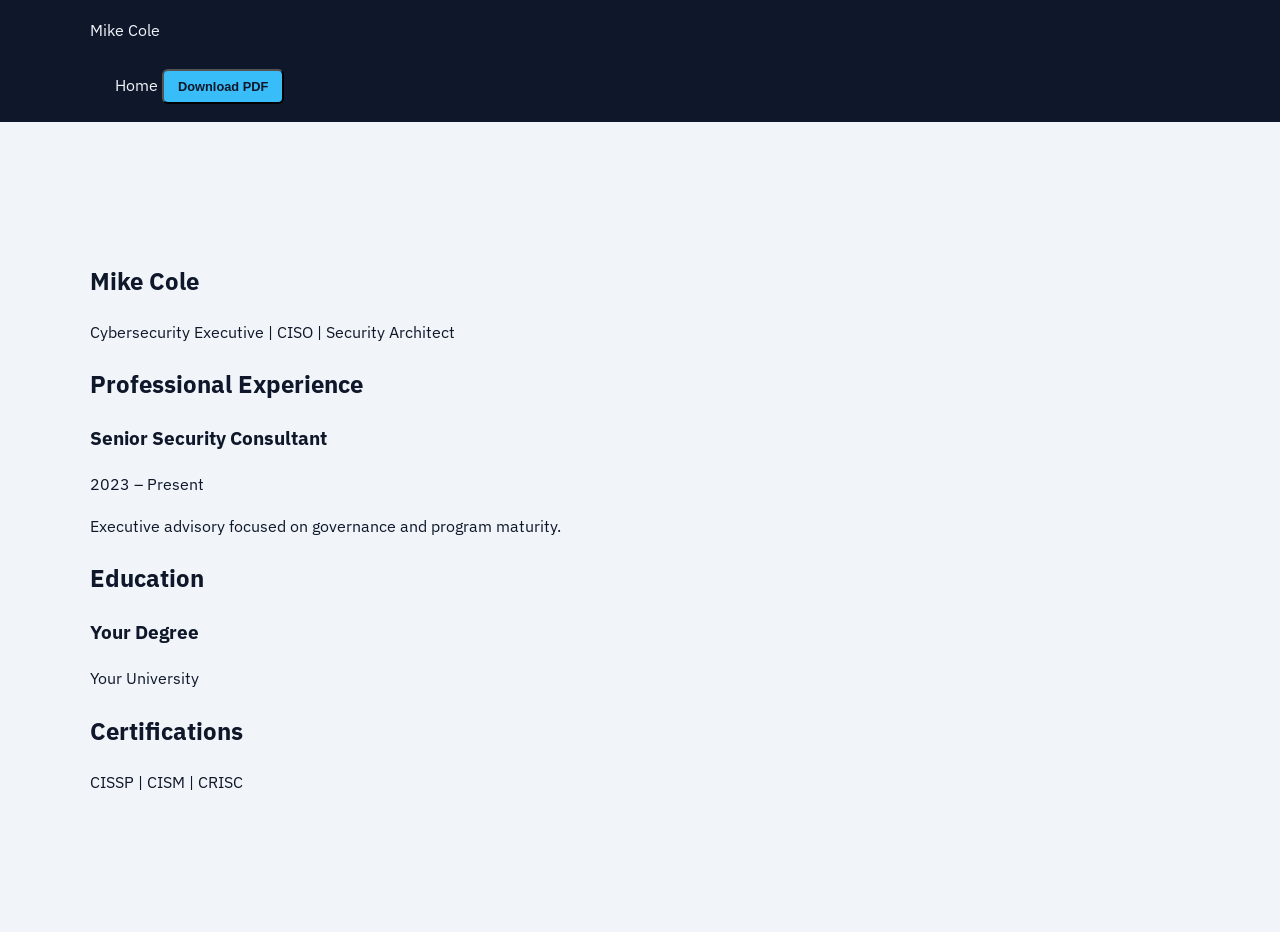
==== resume.html @ 273de6b5 "Add files via upload" ====
<!DOCTYPE html>
<html lang="en">
<head>
<meta charset="UTF-8">
<meta name="viewport" content="width=device-width, initial-scale=1.0">
<title>Mike Cole | Resume</title>
<link href="https://fonts.googleapis.com/css2?family=IBM+Plex+Sans:wght@300;400;500;600&display=swap" rel="stylesheet">
<link rel="stylesheet" href="style.css">
</head>
<body>

<header class="nav">
  <div class="container nav-inner">
    <div class="logo">Mike Cole</div>
    <nav>
      <a href="index.html">Home</a>
      <button onclick="window.print()" class="btn small">Download PDF</button>
    </nav>
  </div>
</header>

<section class="resume-body">
  <div class="container resume-container">

    <h1>Mike Cole</h1>
    <p>Cybersecurity Executive | CISO | Security Architect</p>

    <h2>Professional Experience</h2>
    <div class="resume-block">
      <h3>Senior Security Consultant</h3>
      <span class="resume-date">2023 – Present</span>
      <p>Executive advisory focused on governance and program maturity.</p>
    </div>

    <h2>Education</h2>
    <div class="resume-block">
      <h3>Your Degree</h3>
      <p>Your University</p>
    </div>

    <h2>Certifications</h2>
    <p>CISSP | CISM | CRISC</p>

  </div>
</section>

<script src="script.js"></script>
</body>
</html>
---- style.css ----
:root {
  --bg-dark: #0f172a;
  --bg-light: #f1f5f9;
  --accent: #38bdf8;
  --text-dark: #0f172a;
  --text-light: #f1f5f9;
}

body {
  margin: 0;
  font-family: 'IBM Plex Sans', sans-serif;
  background: var(--bg-dark);
  color: var(--text-light);
  line-height: 1.6;
}

body.light-mode {
  background: var(--bg-light);
  color: var(--text-dark);
}

.scroll-progress {
  position: fixed;
  top: 0;
  left: 0;
  height: 3px;
  background: var(--accent);
  width: 0%;
  z-index: 2000;
}

.container { width: 90%; max-width: 1100px; margin: auto; }
.narrow { max-width: 750px; }

.nav {
  background: var(--bg-dark);
  padding: 18px 0;
  position: sticky;
  top: 0;
  z-index: 1000;
}

.nav a { margin-left: 25px; text-decoration: none; color: var(--text-light); }

.hero {
  padding: 220px 0;
  text-align: center;
  animation: fadeUp 1s ease forwards;
}

.fade-in {
  opacity: 0;
  transform: translateY(40px);
  animation: fadeUp 1s ease forwards;
}

@keyframes fadeUp {
  to {
    opacity: 1;
    transform: translateY(0);
  }
}

.section { padding: 160px 0; }
.section.light { background: var(--bg-light); color: var(--text-dark); }

.btn {
  display: inline-block;
  margin-top: 25px;
  padding: 12px 24px;
  background: var(--accent);
  color: var(--text-dark);
  text-decoration: none;
  border-radius: 6px;
  font-weight: 600;
}

.btn.small { padding: 8px 14px; font-size: 0.8rem; }

.timeline { position: relative; max-width: 1000px; margin: auto; }

.timeline::before {
  content: "";
  position: absolute;
  width: 1px;
  background: #cbd5e1;
  top: 0;
  bottom: 0;
  left: 50%;
  transform: translateX(-50%);
}

.timeline-progress-line {
  position: absolute;
  width: 2px;
  background: var(--accent);
  top: 0;
  left: 50%;
  transform: translateX(-50%);
  height: 0;
  transition: height 0.3s ease;
}

.timeline-row {
  display: grid;
  grid-template-columns: 1fr 60px 1fr;
  align-items: center;
  margin-bottom: 120px;
}

.timeline-row:nth-child(odd) .timeline-card {
  grid-column: 1;
  justify-self: end;
  text-align: right;
}

.timeline-row:nth-child(even) .timeline-card {
  grid-column: 3;
  justify-self: start;
  text-align: left;
}

.timeline-line { grid-column: 2; display: flex; justify-content: center; }

.timeline-dot {
  width: 14px;
  height: 14px;
  background: var(--bg-dark);
  border: 2px solid var(--accent);
  border-radius: 50%;
}

.timeline-card {
  background: #1e293b;
  padding: 28px;
  border-radius: 12px;
  max-width: 420px;
}

.resume-body { padding: 120px 0; background: var(--bg-light); color: var(--text-dark); }

@media print {
  .nav, .scroll-progress, button {
    display: none;
  }
}
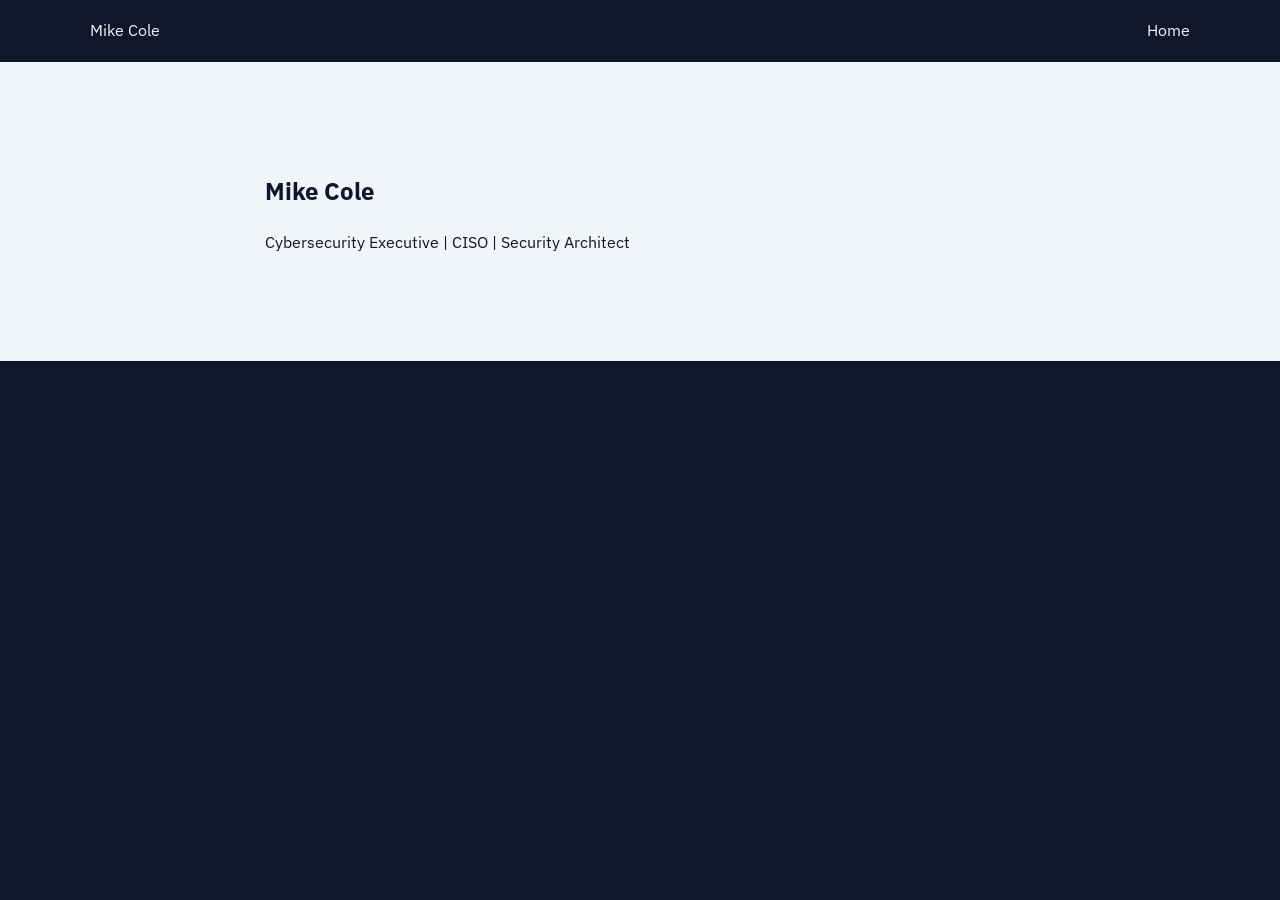
==== commit ff5b3bb4: "Add files via upload" ====
--- a/resume.html
+++ b/resume.html
@@ -4,46 +4,24 @@
 <meta charset="UTF-8">
 <meta name="viewport" content="width=device-width, initial-scale=1.0">
 <title>Mike Cole | Resume</title>
+<link rel="icon" type="image/png" href="favicon.png">
 <link href="https://fonts.googleapis.com/css2?family=IBM+Plex+Sans:wght@300;400;500;600&display=swap" rel="stylesheet">
 <link rel="stylesheet" href="style.css">
 </head>
 <body>
-
 <header class="nav">
   <div class="container nav-inner">
     <div class="logo">Mike Cole</div>
-    <nav>
+    <nav class="nav-links">
       <a href="index.html">Home</a>
-      <button onclick="window.print()" class="btn small">Download PDF</button>
     </nav>
   </div>
 </header>
-
-<section class="resume-body">
-  <div class="container resume-container">
-
+<section class="section light">
+  <div class="container narrow">
     <h1>Mike Cole</h1>
     <p>Cybersecurity Executive | CISO | Security Architect</p>
-
-    <h2>Professional Experience</h2>
-    <div class="resume-block">
-      <h3>Senior Security Consultant</h3>
-      <span class="resume-date">2023 – Present</span>
-      <p>Executive advisory focused on governance and program maturity.</p>
-    </div>
-
-    <h2>Education</h2>
-    <div class="resume-block">
-      <h3>Your Degree</h3>
-      <p>Your University</p>
-    </div>
-
-    <h2>Certifications</h2>
-    <p>CISSP | CISM | CRISC</p>
-
   </div>
 </section>
-
-<script src="script.js"></script>
 </body>
 </html>
--- a/style.css
+++ b/style.css
@@ -1,147 +1,87 @@
-
-:root {
-  --bg-dark: #0f172a;
-  --bg-light: #f1f5f9;
-  --accent: #38bdf8;
-  --text-dark: #0f172a;
-  --text-light: #f1f5f9;
-}
 
 body {
   margin: 0;
   font-family: 'IBM Plex Sans', sans-serif;
-  background: var(--bg-dark);
-  color: var(--text-light);
+  background: #0f172a;
+  color: #f1f5f9;
   line-height: 1.6;
-}
-
-body.light-mode {
-  background: var(--bg-light);
-  color: var(--text-dark);
-}
-
-.scroll-progress {
-  position: fixed;
-  top: 0;
-  left: 0;
-  height: 3px;
-  background: var(--accent);
-  width: 0%;
-  z-index: 2000;
 }
 
 .container { width: 90%; max-width: 1100px; margin: auto; }
 .narrow { max-width: 750px; }
 
-.nav {
-  background: var(--bg-dark);
-  padding: 18px 0;
-  position: sticky;
-  top: 0;
-  z-index: 1000;
-}
+.nav { padding: 18px 0; background: #0f172a; }
+.nav-inner { display: flex; justify-content: space-between; align-items: center; }
+.nav-links { display: flex; align-items: center; }
 
-.nav a { margin-left: 25px; text-decoration: none; color: var(--text-light); }
-
-.hero {
-  padding: 220px 0;
-  text-align: center;
-  animation: fadeUp 1s ease forwards;
-}
-
-.fade-in {
-  opacity: 0;
-  transform: translateY(40px);
-  animation: fadeUp 1s ease forwards;
-}
-
-@keyframes fadeUp {
-  to {
-    opacity: 1;
-    transform: translateY(0);
-  }
-}
-
-.section { padding: 160px 0; }
-.section.light { background: var(--bg-light); color: var(--text-dark); }
+.nav a { color: #f1f5f9; margin-left: 25px; text-decoration: none; }
 
 .btn {
-  display: inline-block;
-  margin-top: 25px;
-  padding: 12px 24px;
-  background: var(--accent);
-  color: var(--text-dark);
-  text-decoration: none;
+  padding: 8px 14px;
+  background: #38bdf8;
+  color: #0f172a;
   border-radius: 6px;
   font-weight: 600;
 }
 
-.btn.small { padding: 8px 14px; font-size: 0.8rem; }
+.hero { padding: 110px 0 50px 0; text-align: center; }
+
+.section { padding: 90px 0; }
+
+.section.light { background: #f1f5f9; color: #0f172a; }
+.section.dark { background: #0f172a; color: #f1f5f9; }
+
+.center { text-align: center; margin-bottom: 50px; }
 
 .timeline { position: relative; max-width: 1000px; margin: auto; }
 
 .timeline::before {
   content: "";
   position: absolute;
-  width: 1px;
-  background: #cbd5e1;
+  width: 2px;
+  background: #38bdf8;
   top: 0;
   bottom: 0;
   left: 50%;
   transform: translateX(-50%);
 }
 
-.timeline-progress-line {
-  position: absolute;
-  width: 2px;
-  background: var(--accent);
-  top: 0;
-  left: 50%;
-  transform: translateX(-50%);
-  height: 0;
-  transition: height 0.3s ease;
+.timeline-row {
+  display: grid;
+  grid-template-columns: 1fr 80px 1fr;
+  margin-bottom: 90px;
 }
 
-.timeline-row {
-  display: grid;
-  grid-template-columns: 1fr 60px 1fr;
-  align-items: center;
-  margin-bottom: 120px;
+.timeline-card {
+  background: #1e293b;
+  color: #ffffff !important;
+  padding: 26px;
+  border-radius: 12px;
+  max-width: 420px;
 }
 
-.timeline-row:nth-child(odd) .timeline-card {
+.timeline-card h3,
+.timeline-card p {
+  color: #ffffff !important;
+}
+
+.timeline-card.left {
   grid-column: 1;
   justify-self: end;
   text-align: right;
 }
 
-.timeline-row:nth-child(even) .timeline-card {
+.timeline-card.right {
   grid-column: 3;
   justify-self: start;
   text-align: left;
 }
 
-.timeline-line { grid-column: 2; display: flex; justify-content: center; }
-
-.timeline-dot {
-  width: 14px;
-  height: 14px;
-  background: var(--bg-dark);
-  border: 2px solid var(--accent);
-  border-radius: 50%;
+.date {
+  font-size: 0.8rem;
+  color: #cbd5e1;
+  margin-bottom: 10px;
+  display: block;
 }
 
-.timeline-card {
-  background: #1e293b;
-  padding: 28px;
-  border-radius: 12px;
-  max-width: 420px;
-}
-
-.resume-body { padding: 120px 0; background: var(--bg-light); color: var(--text-dark); }
-
-@media print {
-  .nav, .scroll-progress, button {
-    display: none;
-  }
-}
+footer { padding: 40px 0; text-align: center; }
